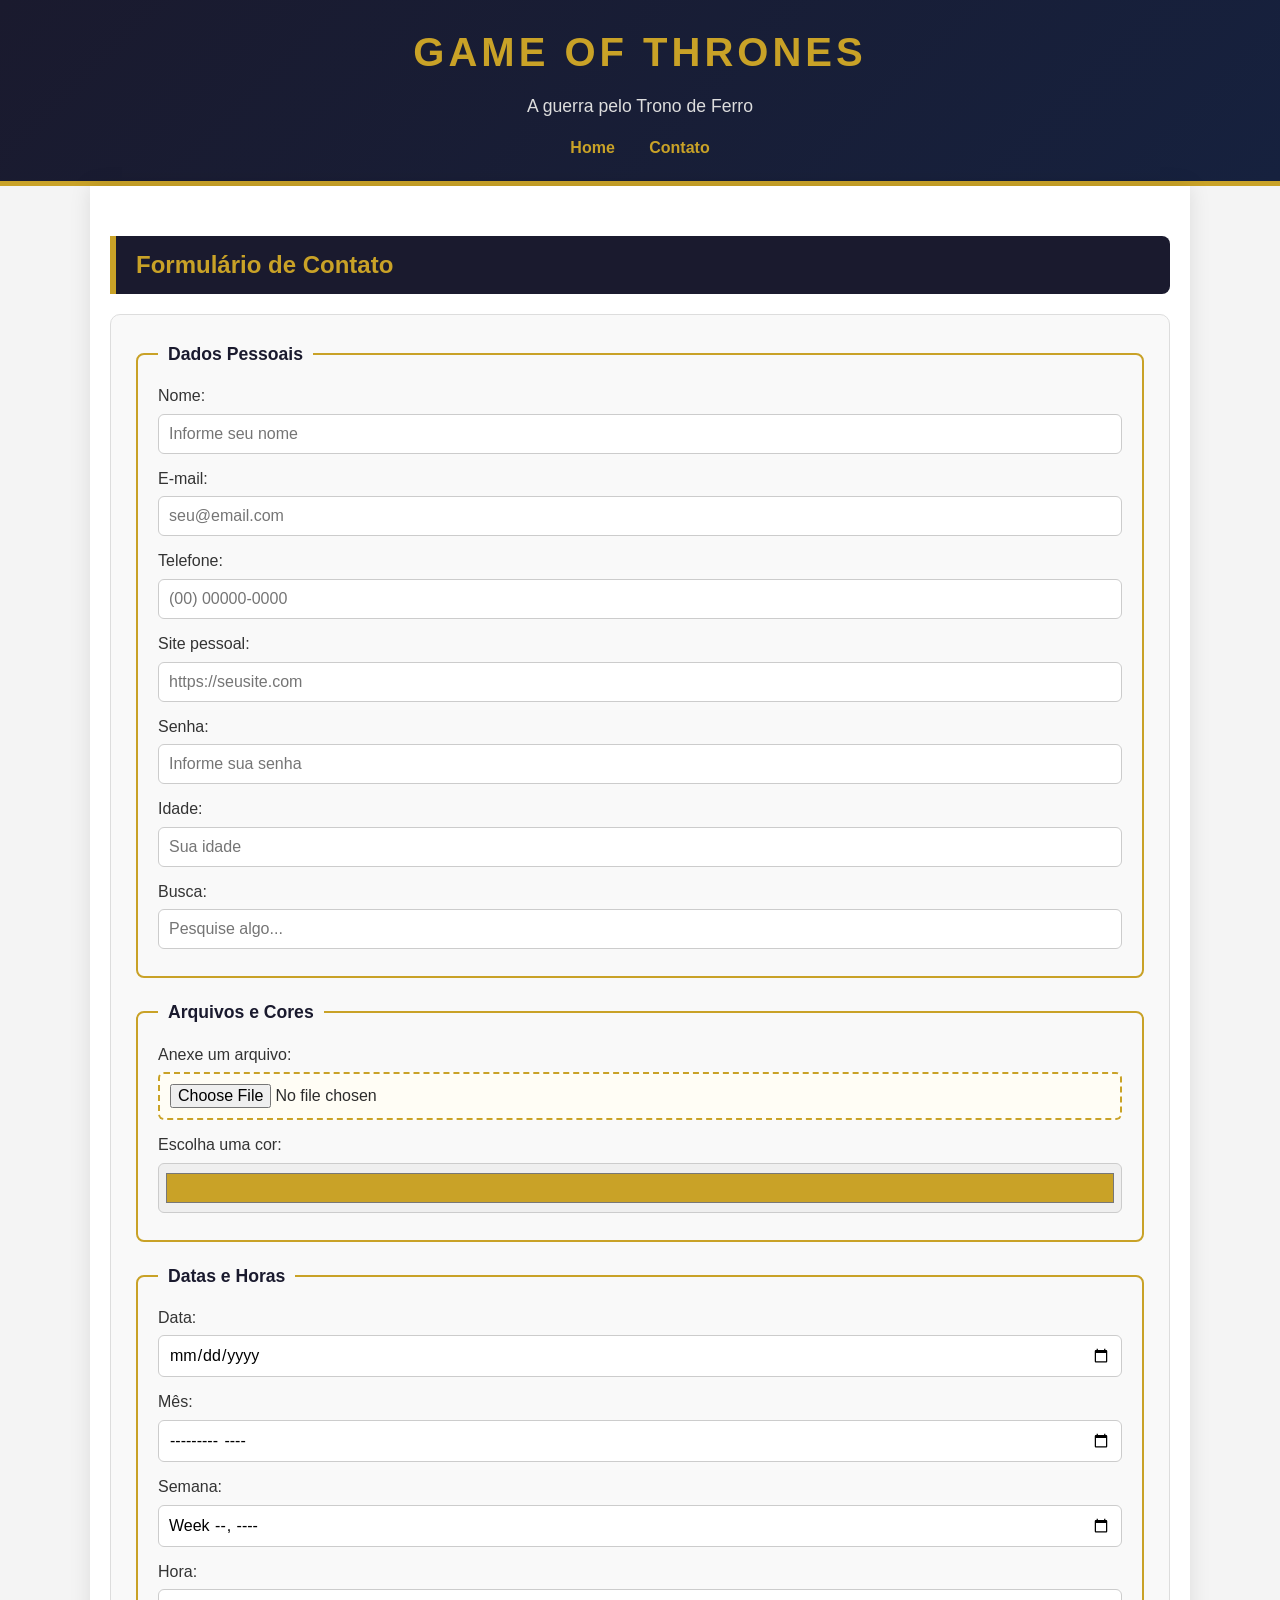
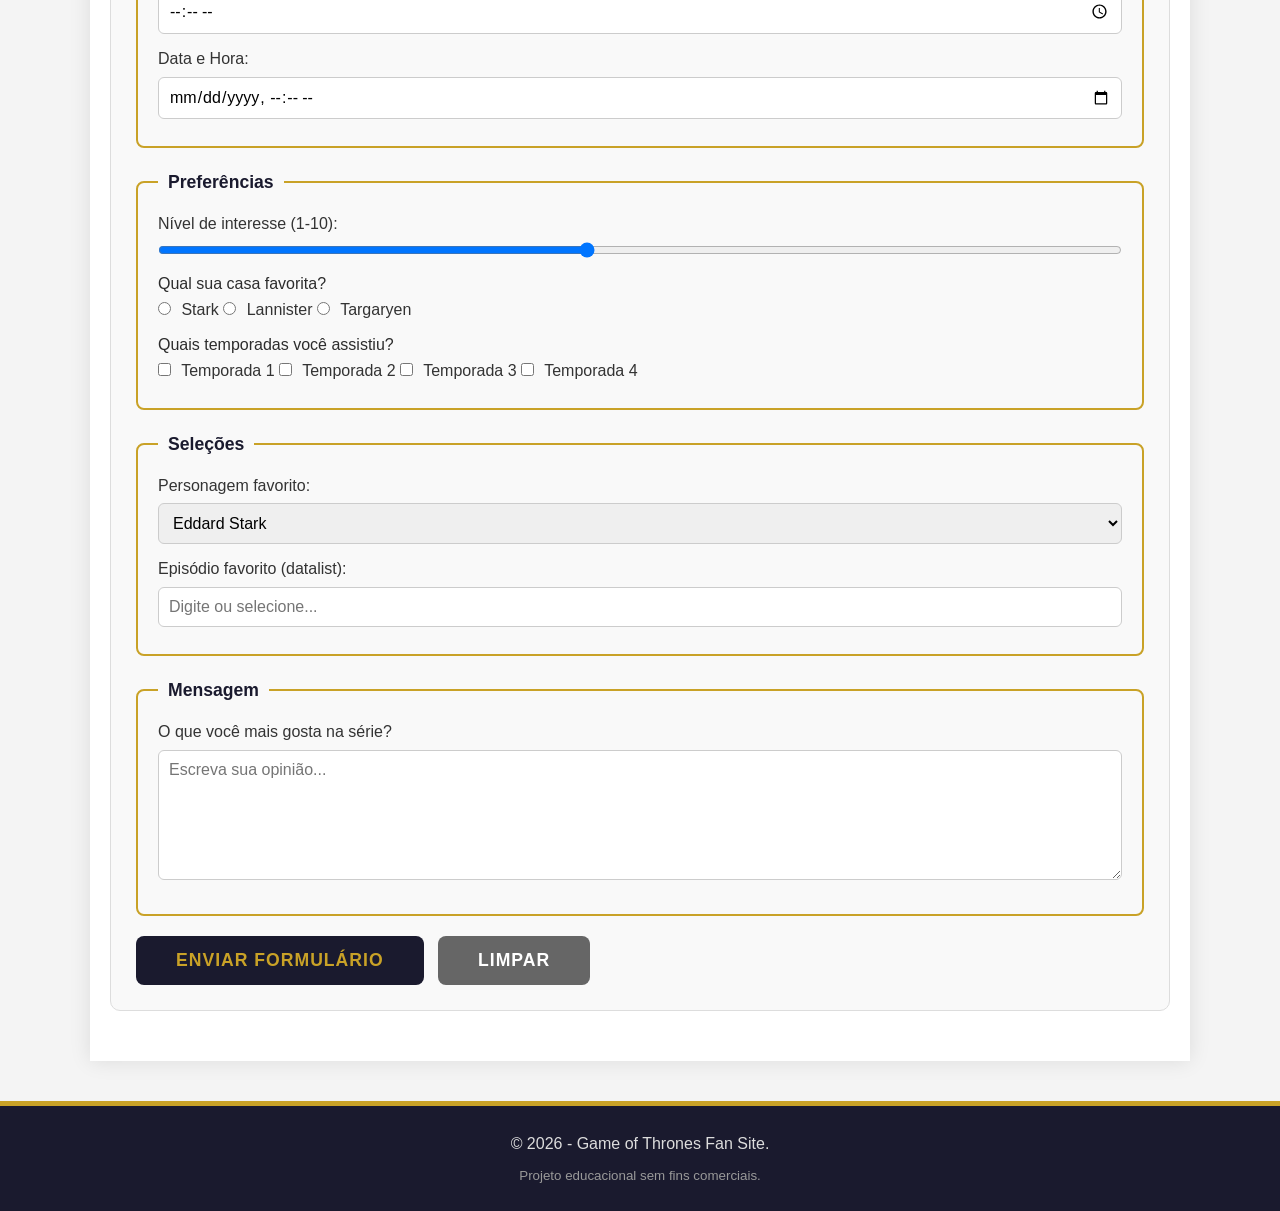
==== contato.html @ 69eac96a "Primeira versão do site Game of Thrones" ====
<!DOCTYPE html>
<html lang="pt-br">
<head>
    <meta charset="UTF-8">
    <meta name="viewport" content="width=device-width, initial-scale=1.0">
    <title>Game of Thrones - Contato</title>
    <link rel="icon" href="data:image/svg+xml,<svg xmlns='http://www.w3.org/2000/svg' viewBox='0 0 100 100'><text y='.9em' font-size='90'>🐉</text></svg>">
    <style>
        * {
            margin: 0;
            padding: 0;
            box-sizing: border-box;
        }

        body {
            font-family: 'Segoe UI', Tahoma, Geneva, Verdana, sans-serif;
            line-height: 1.6;
            color: #2c2c2c;
            background-color: #f4f4f4;
        }

        header {
            background: linear-gradient(135deg, #1a1a2e 0%, #16213e 100%);
            color: #fff;
            padding: 20px 0;
            text-align: center;
            border-bottom: 5px solid #c9a227;
        }

        header h1 {
            font-size: 2.5rem;
            letter-spacing: 4px;
            text-transform: uppercase;
            color: #c9a227;
        }

        header h2 {
            font-size: 1.1rem;
            font-weight: 300;
            color: #ddd;
            margin-top: 8px;
        }

        nav {
            margin-top: 15px;
        }

        nav a {
            color: #c9a227;
            text-decoration: none;
            margin: 0 15px;
            font-weight: bold;
            transition: color 0.3s;
        }

        nav a:hover {
            color: #fff;
            text-decoration: underline;
        }

        .titulo_secundario {
            background-color: #1a1a2e;
            color: #c9a227;
            padding: 10px 20px;
            margin: 30px 0 15px 0;
            border-left: 6px solid #c9a227;
            border-radius: 0 8px 8px 0;
        }

        main {
            max-width: 1100px;
            margin: 0 auto;
            padding: 20px;
            background-color: #fff;
            box-shadow: 0 0 20px rgba(0,0,0,0.1);
        }

        section {
            margin-bottom: 30px;
        }

        form {
            background-color: #f9f9f9;
            padding: 25px;
            border-radius: 10px;
            border: 1px solid #ddd;
            margin-top: 20px;
        }

        fieldset {
            border: 2px solid #c9a227;
            border-radius: 8px;
            padding: 15px 20px;
            margin-bottom: 20px;
        }

        legend {
            font-weight: bold;
            color: #1a1a2e;
            padding: 0 10px;
            font-size: 1.1rem;
        }

        label {
            display: inline-block;
            margin-bottom: 5px;
            font-weight: 500;
            color: #333;
        }

        input, textarea, select {
            width: 100%;
            padding: 10px;
            margin-bottom: 12px;
            border: 1px solid #ccc;
            border-radius: 6px;
            font-size: 1rem;
            font-family: inherit;
        }

        input[type="radio"],
        input[type="checkbox"] {
            width: auto;
            margin-right: 6px;
        }

        input[type="color"] {
            height: 50px;
            padding: 5px;
            cursor: pointer;
        }

        input[type="range"] {
            padding: 0;
        }

        input[type="file"] {
            border: 2px dashed #c9a227;
            background-color: #fffdf5;
            cursor: pointer;
        }

        textarea {
            resize: vertical;
            min-height: 100px;
        }

        select {
            cursor: pointer;
        }

        button {
            background-color: #1a1a2e;
            color: #c9a227;
            border: none;
            padding: 14px 40px;
            font-size: 1.1rem;
            font-weight: bold;
            border-radius: 8px;
            cursor: pointer;
            transition: background 0.3s, transform 0.2s;
            text-transform: uppercase;
            letter-spacing: 1px;
        }

        button:hover {
            background-color: #c9a227;
            color: #1a1a2e;
            transform: scale(1.03);
        }

        button[type="reset"] {
            background-color: #666;
            color: #fff;
            margin-left: 10px;
        }

        footer {
            background-color: #1a1a2e;
            color: #ddd;
            text-align: center;
            padding: 25px 15px;
            margin-top: 40px;
            border-top: 5px solid #c9a227;
        }

        footer small {
            display: block;
            margin-top: 8px;
            color: #999;
        }

        @media (max-width: 600px) {
            header h1 {
                font-size: 1.6rem;
            }
        }
    </style>
</head>
<body>

    <!-- ==================== HEADER ==================== -->
    <header>
        <div>
            <h1>Game of Thrones</h1>
            <h2>A guerra pelo Trono de Ferro</h2>
            <nav>
                <a href="index.html">Home</a>
                <a href="contato.html">Contato</a>
            </nav>
        </div>
    </header>

    <!-- ==================== MAIN ==================== -->
    <main>

        <section id="contato">
            <h2 class="titulo_secundario">Formulário de Contato</h2>

            <div>
                <form action="#" method="post" autocomplete="off">

                    <!-- Fieldset 1: Dados Pessoais -->
                    <fieldset>
                        <legend>Dados Pessoais</legend>

                        <label for="nome">Nome:</label>
                        <input type="text" id="nome" name="nome" placeholder="Informe seu nome"
                               minlength="3" maxlength="50" required>

                        <label for="email">E-mail:</label>
                        <input type="email" id="email" name="email" placeholder="seu@email.com" required>

                        <label for="telefone">Telefone:</label>
                        <input type="tel" id="telefone" name="telefone" placeholder="(00) 00000-0000">

                        <label for="url">Site pessoal:</label>
                        <input type="url" id="url" name="url" placeholder="https://seusite.com">

                        <label for="senha">Senha:</label>
                        <input type="password" id="senha" name="senha" placeholder="Informe sua senha"
                               minlength="6" required>

                        <label for="numero">Idade:</label>
                        <input type="number" id="numero" name="numero" min="1" max="120" placeholder="Sua idade">

                        <label for="busca">Busca:</label>
                        <input type="search" id="busca" name="busca" placeholder="Pesquise algo...">
                    </fieldset>

                    <!-- Fieldset 2: Arquivos e Cores -->
                    <fieldset>
                        <legend>Arquivos e Cores</legend>

                        <label for="arquivo">Anexe um arquivo:</label>
                        <input type="file" id="arquivo" name="arquivo">

                        <label for="cor">Escolha uma cor:</label>
                        <input type="color" id="cor" name="cor" value="#c9a227">
                    </fieldset>

                    <!-- Fieldset 3: Datas e Horas -->
                    <fieldset>
                        <legend>Datas e Horas</legend>

                        <label for="data">Data:</label>
                        <input type="date" id="data" name="data">

                        <label for="mes">Mês:</label>
                        <input type="month" id="mes" name="mes">

                        <label for="semana">Semana:</label>
                        <input type="week" id="semana" name="semana">

                        <label for="hora">Hora:</label>
                        <input type="time" id="hora" name="hora">

                        <label for="datahora">Data e Hora:</label>
                        <input type="datetime-local" id="datahora" name="datahora">
                    </fieldset>

                    <!-- Fieldset 4: Preferências -->
                    <fieldset>
                        <legend>Preferências</legend>

                        <label for="nivel">Nível de interesse (1-10):</label>
                        <input type="range" id="nivel" name="nivel" min="1" max="10" value="5">

                        <p>Qual sua casa favorita?</p>
                        <label><input type="radio" name="casa" value="stark"> Stark</label>
                        <label><input type="radio" name="casa" value="lannister"> Lannister</label>
                        <label><input type="radio" name="casa" value="targaryen"> Targaryen</label>

                        <p>Quais temporadas você assistiu?</p>
                        <label><input type="checkbox" name="temp1" value="1"> Temporada 1</label>
                        <label><input type="checkbox" name="temp2" value="2"> Temporada 2</label>
                        <label><input type="checkbox" name="temp3" value="3"> Temporada 3</label>
                        <label><input type="checkbox" name="temp4" value="4"> Temporada 4</label>
                    </fieldset>

                    <!-- Fieldset 5: Select e Datalist -->
                    <fieldset>
                        <legend>Seleções</legend>

                        <label for="personagem">Personagem favorito:</label>
                        <select id="personagem" name="personagem">
                            <optgroup label="Casa Stark">
                                <option value="ned">Eddard Stark</option>
                                <option value="arya">Arya Stark</option>
                                <option value="jon">Jon Snow</option>
                            </optgroup>
                            <optgroup label="Casa Lannister">
                                <option value="tyrion">Tyrion Lannister</option>
                                <option value="cersei">Cersei Lannister</option>
                                <option value="jaime">Jaime Lannister</option>
                            </optgroup>
                            <optgroup label="Casa Targaryen">
                                <option value="daenerys">Daenerys Targaryen</option>
                                <option value="viserys">Viserys Targaryen</option>
                            </optgroup>
                        </select>

                        <label for="episodio">Episódio favorito (datalist):</label>
                        <input list="episodios" id="episodio" name="episodio" placeholder="Digite ou selecione...">
                        <datalist id="episodios">
                            <option value="Winter is Coming">
                            <option value="The Rains of Castamere">
                            <option value="The Winds of Winter">
                            <option value="Battle of the Bastards">
                            <option value="The Long Night">
                        </datalist>
                    </fieldset>

                    <!-- Fieldset 6: Mensagem -->
                    <fieldset>
                        <legend>Mensagem</legend>

                        <label for="descricao">O que você mais gosta na série?</label>
                        <textarea id="descricao" name="descricao" rows="6" cols="50"
                                  placeholder="Escreva sua opinião..."></textarea>
                    </fieldset>

                    <button type="submit">Enviar Formulário</button>
                    <button type="reset">Limpar</button>

                </form>
            </div>
        </section>

    </main>

    <!-- ==================== FOOTER ==================== -->
    <footer>
        <div>
            <p>&copy; 2026 - Game of Thrones Fan Site.</p>
            <small>Projeto educacional sem fins comerciais.</small>
        </div>
    </footer>

</body>
</html>
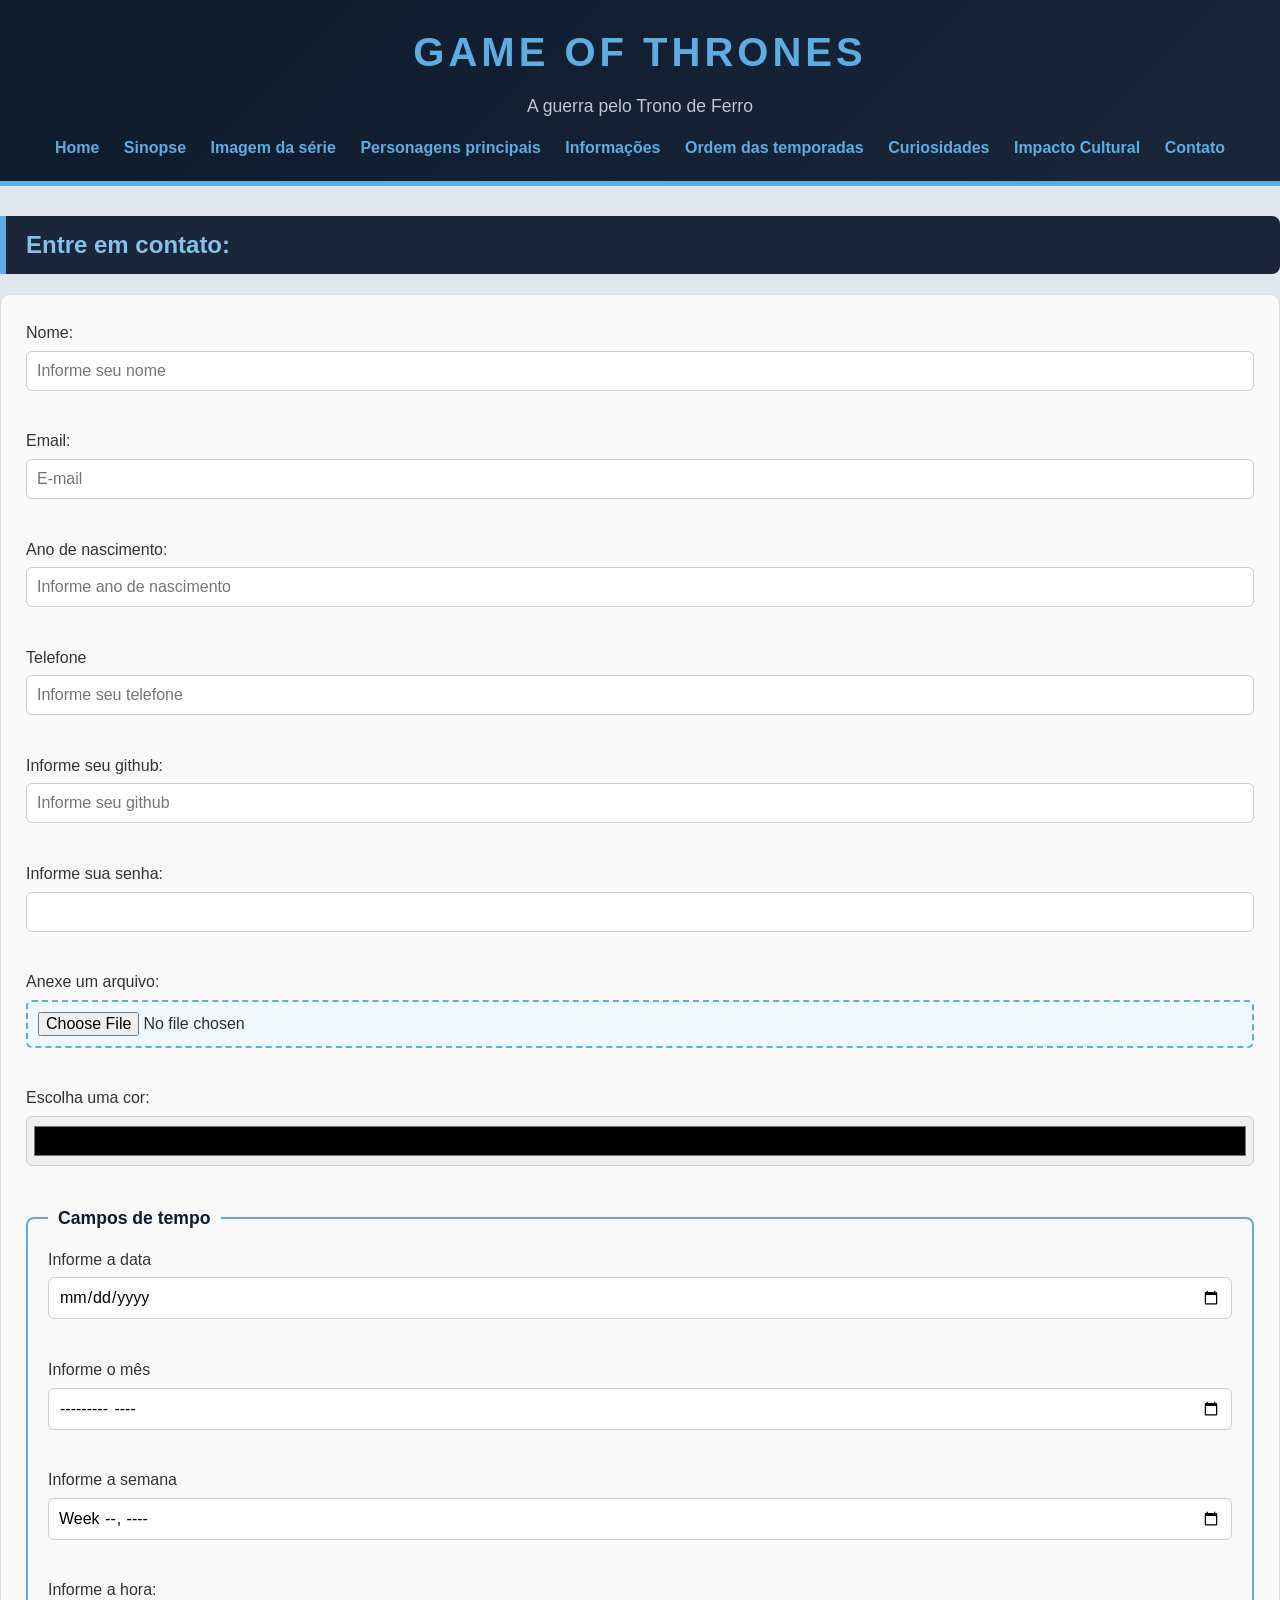
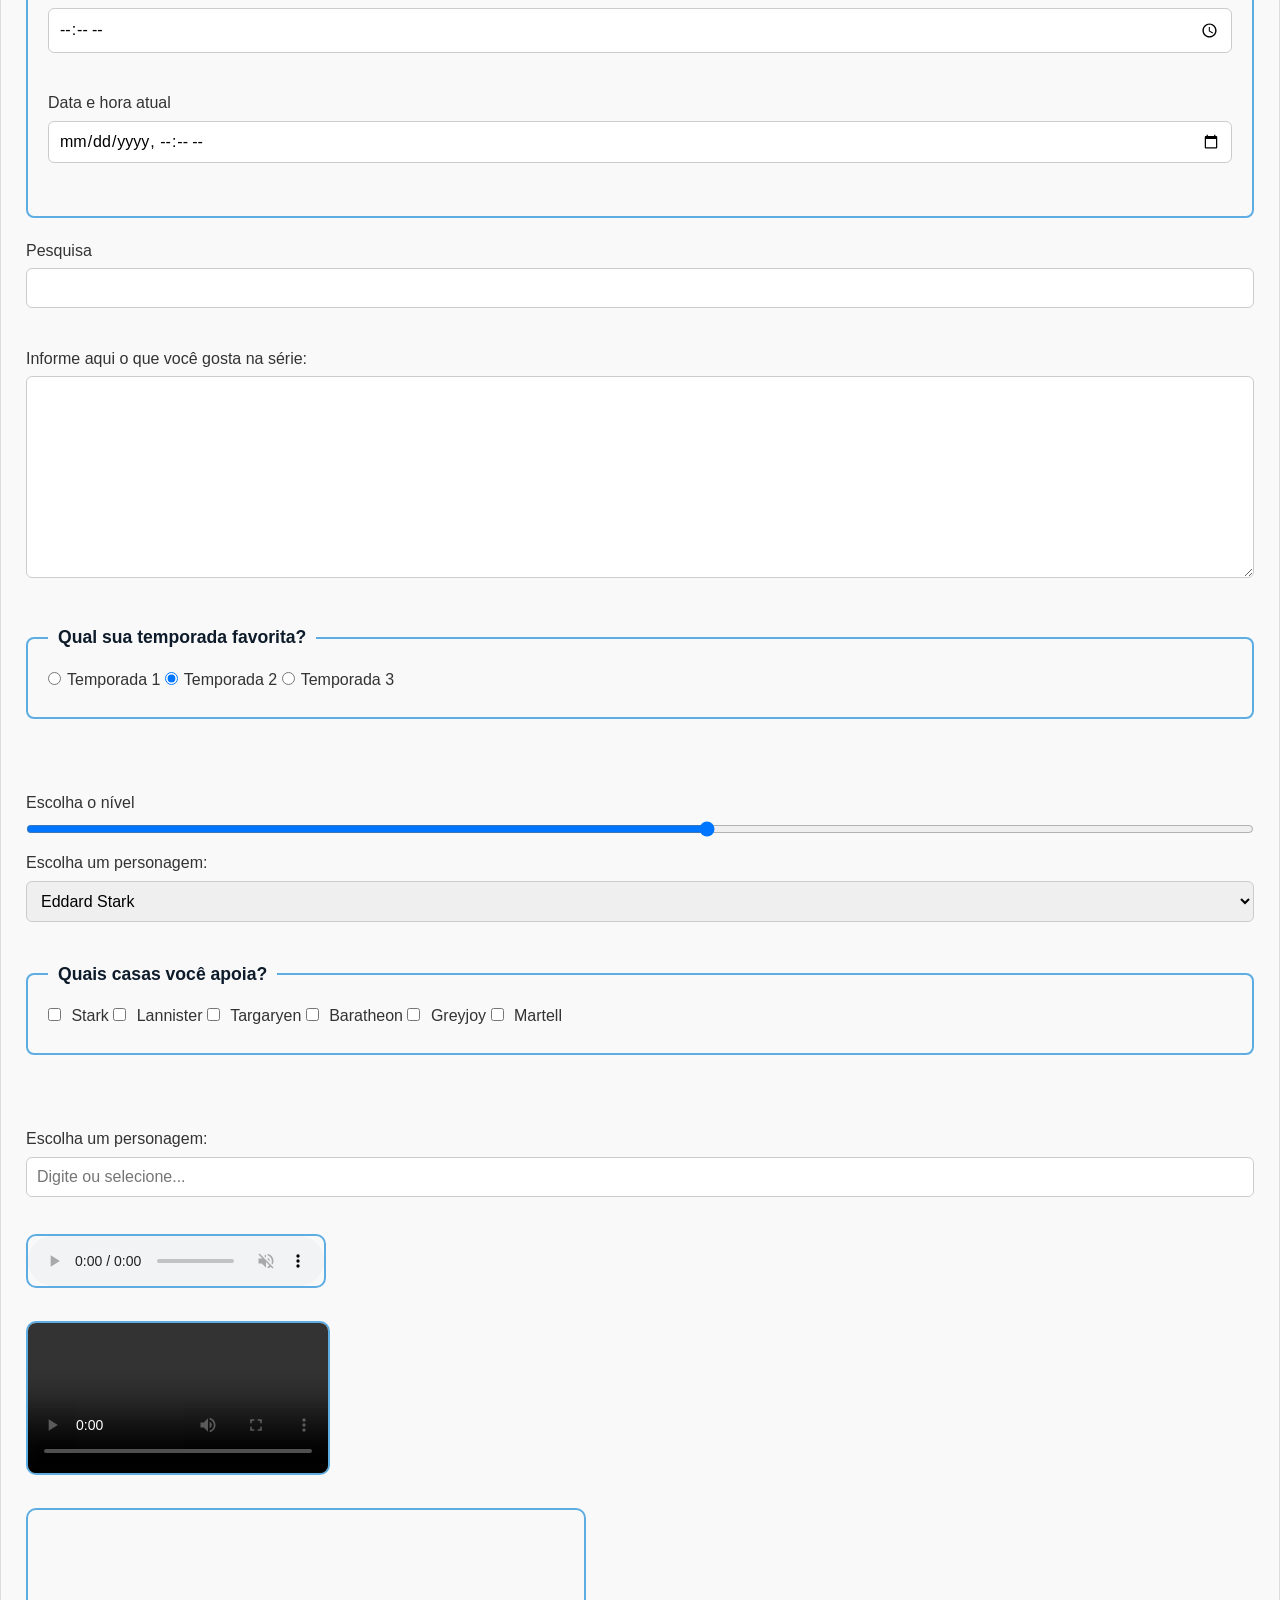
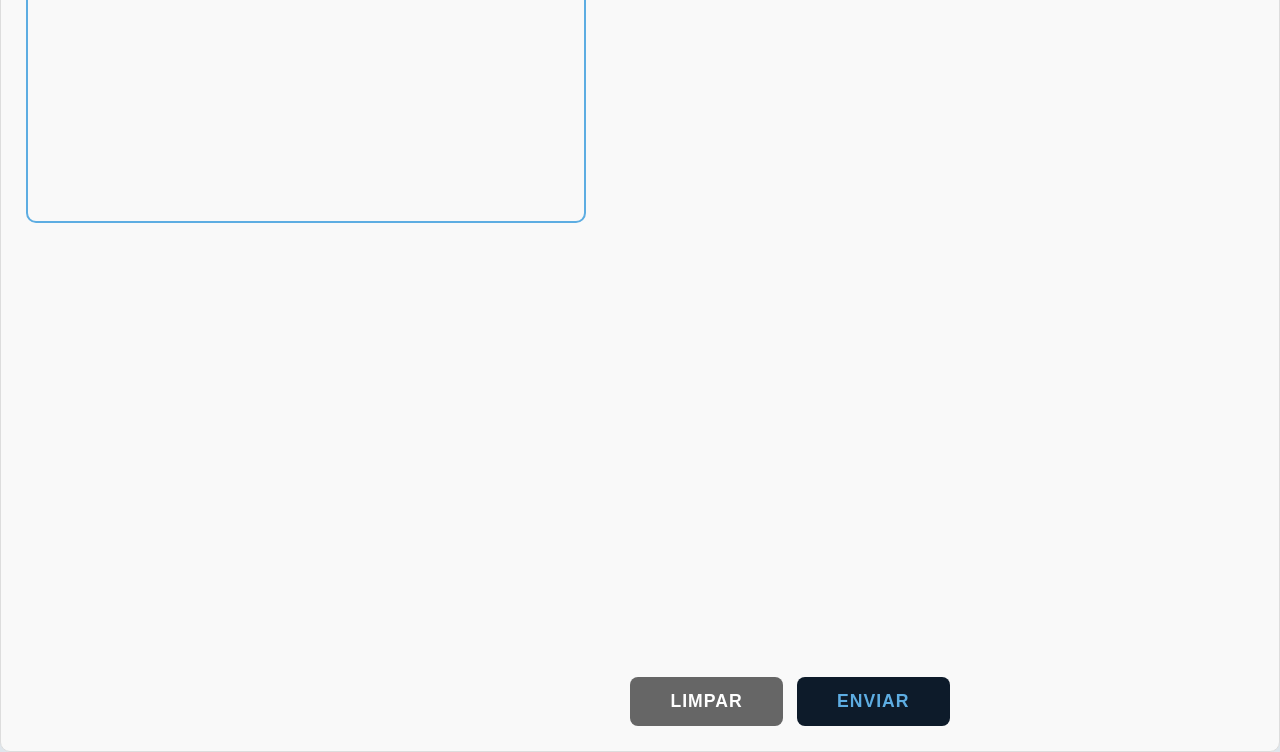
==== commit 437a1d05: "Projeto Game of Thrones completo" ====
--- a/contato.html
+++ b/contato.html
@@ -3,359 +3,152 @@
 <head>
     <meta charset="UTF-8">
     <meta name="viewport" content="width=device-width, initial-scale=1.0">
-    <title>Game of Thrones - Contato</title>
+    <title>Contato</title>
+    <link rel="stylesheet" href="styles.css">
     <link rel="icon" href="data:image/svg+xml,<svg xmlns='http://www.w3.org/2000/svg' viewBox='0 0 100 100'><text y='.9em' font-size='90'>🐉</text></svg>">
-    <style>
-        * {
-            margin: 0;
-            padding: 0;
-            box-sizing: border-box;
-        }
-
-        body {
-            font-family: 'Segoe UI', Tahoma, Geneva, Verdana, sans-serif;
-            line-height: 1.6;
-            color: #2c2c2c;
-            background-color: #f4f4f4;
-        }
-
-        header {
-            background: linear-gradient(135deg, #1a1a2e 0%, #16213e 100%);
-            color: #fff;
-            padding: 20px 0;
-            text-align: center;
-            border-bottom: 5px solid #c9a227;
-        }
-
-        header h1 {
-            font-size: 2.5rem;
-            letter-spacing: 4px;
-            text-transform: uppercase;
-            color: #c9a227;
-        }
-
-        header h2 {
-            font-size: 1.1rem;
-            font-weight: 300;
-            color: #ddd;
-            margin-top: 8px;
-        }
-
-        nav {
-            margin-top: 15px;
-        }
-
-        nav a {
-            color: #c9a227;
-            text-decoration: none;
-            margin: 0 15px;
-            font-weight: bold;
-            transition: color 0.3s;
-        }
-
-        nav a:hover {
-            color: #fff;
-            text-decoration: underline;
-        }
-
-        .titulo_secundario {
-            background-color: #1a1a2e;
-            color: #c9a227;
-            padding: 10px 20px;
-            margin: 30px 0 15px 0;
-            border-left: 6px solid #c9a227;
-            border-radius: 0 8px 8px 0;
-        }
-
-        main {
-            max-width: 1100px;
-            margin: 0 auto;
-            padding: 20px;
-            background-color: #fff;
-            box-shadow: 0 0 20px rgba(0,0,0,0.1);
-        }
-
-        section {
-            margin-bottom: 30px;
-        }
-
-        form {
-            background-color: #f9f9f9;
-            padding: 25px;
-            border-radius: 10px;
-            border: 1px solid #ddd;
-            margin-top: 20px;
-        }
-
-        fieldset {
-            border: 2px solid #c9a227;
-            border-radius: 8px;
-            padding: 15px 20px;
-            margin-bottom: 20px;
-        }
-
-        legend {
-            font-weight: bold;
-            color: #1a1a2e;
-            padding: 0 10px;
-            font-size: 1.1rem;
-        }
-
-        label {
-            display: inline-block;
-            margin-bottom: 5px;
-            font-weight: 500;
-            color: #333;
-        }
-
-        input, textarea, select {
-            width: 100%;
-            padding: 10px;
-            margin-bottom: 12px;
-            border: 1px solid #ccc;
-            border-radius: 6px;
-            font-size: 1rem;
-            font-family: inherit;
-        }
-
-        input[type="radio"],
-        input[type="checkbox"] {
-            width: auto;
-            margin-right: 6px;
-        }
-
-        input[type="color"] {
-            height: 50px;
-            padding: 5px;
-            cursor: pointer;
-        }
-
-        input[type="range"] {
-            padding: 0;
-        }
-
-        input[type="file"] {
-            border: 2px dashed #c9a227;
-            background-color: #fffdf5;
-            cursor: pointer;
-        }
-
-        textarea {
-            resize: vertical;
-            min-height: 100px;
-        }
-
-        select {
-            cursor: pointer;
-        }
-
-        button {
-            background-color: #1a1a2e;
-            color: #c9a227;
-            border: none;
-            padding: 14px 40px;
-            font-size: 1.1rem;
-            font-weight: bold;
-            border-radius: 8px;
-            cursor: pointer;
-            transition: background 0.3s, transform 0.2s;
-            text-transform: uppercase;
-            letter-spacing: 1px;
-        }
-
-        button:hover {
-            background-color: #c9a227;
-            color: #1a1a2e;
-            transform: scale(1.03);
-        }
-
-        button[type="reset"] {
-            background-color: #666;
-            color: #fff;
-            margin-left: 10px;
-        }
-
-        footer {
-            background-color: #1a1a2e;
-            color: #ddd;
-            text-align: center;
-            padding: 25px 15px;
-            margin-top: 40px;
-            border-top: 5px solid #c9a227;
-        }
-
-        footer small {
-            display: block;
-            margin-top: 8px;
-            color: #999;
-        }
-
-        @media (max-width: 600px) {
-            header h1 {
-                font-size: 1.6rem;
-            }
-        }
-    </style>
 </head>
 <body>
+    <div id="titulo_principal">
+        <h1>Game of Thrones</h1>
+        <h2>A guerra pelo Trono de Ferro</h2>
+        <nav>
+            <a href="index.html">Home</a>
+            <a href="sinopse.html">Sinopse</a>
+            <a href="imagemfilme.html">Imagem da série</a>
+            <a href="personagens.html">Personagens principais</a>
+            <a href="informacoes.html">Informações</a>
+            <a href="ordem.html">Ordem das temporadas</a>
+            <a href="curiosidades.html">Curiosidades</a>
+            <a href="impacto.html">Impacto Cultural</a>
+            <a href="contato.html">Contato</a>
+        </nav>
+    </div>
 
-    <!-- ==================== HEADER ==================== -->
-    <header>
-        <div>
-            <h1>Game of Thrones</h1>
-            <h2>A guerra pelo Trono de Ferro</h2>
-            <nav>
-                <a href="index.html">Home</a>
-                <a href="contato.html">Contato</a>
-            </nav>
-        </div>
-    </header>
+    <h2 class="titulo_secundario">Entre em contato:</h2>
 
-    <!-- ==================== MAIN ==================== -->
-    <main>
+    <form action="processa.php" method="post" autocomplete="off">
+    <label for="nomepessoa">Nome:</label>
+    <input type="text" name="nomepessoa" id="nomepessoa" minlength="3" maxlength="15" placeholder="Informe seu nome" required><br><br>
 
-        <section id="contato">
-            <h2 class="titulo_secundario">Formulário de Contato</h2>
+        <label for="email">Email:</label>
+        <input type="email" name="email" id="email" required placeholder="E-mail"><br><br>
 
-            <div>
-                <form action="#" method="post" autocomplete="off">
+        <label for="ano">Ano de nascimento:</label>
+        <input type="number" id="ano" name="ano" max="2026" min="1900" placeholder="Informe ano de nascimento"><br><br>
 
-                    <!-- Fieldset 1: Dados Pessoais -->
-                    <fieldset>
-                        <legend>Dados Pessoais</legend>
+        <label for="telefone">Telefone</label>
+        <input type="tel" name="telefone" id="telefone" placeholder="Informe seu telefone"><br><br>
 
-                        <label for="nome">Nome:</label>
-                        <input type="text" id="nome" name="nome" placeholder="Informe seu nome"
-                               minlength="3" maxlength="50" required>
+        <label for="github">Informe seu github:</label>
+        <input type="url" name="github" id="github" placeholder="Informe seu github"><br><br>
 
-                        <label for="email">E-mail:</label>
-                        <input type="email" id="email" name="email" placeholder="seu@email.com" required>
+        <label for="senha">Informe sua senha:</label>
+        <input type="password" id="senha" name="senhax"><br><br>
 
-                        <label for="telefone">Telefone:</label>
-                        <input type="tel" id="telefone" name="telefone" placeholder="(00) 00000-0000">
+        <label for="arquivo">Anexe um arquivo:</label>
+        <input type="file" id="arquivo" name="arquivo"><br><br>
 
-                        <label for="url">Site pessoal:</label>
-                        <input type="url" id="url" name="url" placeholder="https://seusite.com">
+        <label for="cor">Escolha uma cor:</label>
+        <input type="color" id="cor" name="cor"><br><br>
 
-                        <label for="senha">Senha:</label>
-                        <input type="password" id="senha" name="senha" placeholder="Informe sua senha"
-                               minlength="6" required>
+        <fieldset>
+            <legend>Campos de tempo</legend>
+            <label for="data">Informe a data</label>
+            <input type="date" name="data" id="data"><br><br>
 
-                        <label for="numero">Idade:</label>
-                        <input type="number" id="numero" name="numero" min="1" max="120" placeholder="Sua idade">
+            <label for="mes">Informe o mês</label>
+            <input type="month" name="mes" id="mes"><br><br>
 
-                        <label for="busca">Busca:</label>
-                        <input type="search" id="busca" name="busca" placeholder="Pesquise algo...">
-                    </fieldset>
+            <label for="semana">Informe a semana</label>
+            <input type="week" name="semana" id="semana"><br><br>
 
-                    <!-- Fieldset 2: Arquivos e Cores -->
-                    <fieldset>
-                        <legend>Arquivos e Cores</legend>
+            <label for="hora">Informe a hora:</label>
+            <input type="time" name="hora" id="hora"><br><br>
 
-                        <label for="arquivo">Anexe um arquivo:</label>
-                        <input type="file" id="arquivo" name="arquivo">
+            <label for="datahora">Data e hora atual</label>
+            <input type="datetime-local" name="datahora" id="datahora"><br><br>
+        </fieldset>
 
-                        <label for="cor">Escolha uma cor:</label>
-                        <input type="color" id="cor" name="cor" value="#c9a227">
-                    </fieldset>
+        <label for="pesquisa">Pesquisa</label>
+        <input type="search" id="pesquisa" name="pesquisa"><br><br>
 
-                    <!-- Fieldset 3: Datas e Horas -->
-                    <fieldset>
-                        <legend>Datas e Horas</legend>
+        <label for="descricao">Informe aqui o que você gosta na série:</label><br>
+        <textarea cols="30" rows="10" name="descricao" id="descricao"></textarea><br><br>
 
-                        <label for="data">Data:</label>
-                        <input type="date" id="data" name="data">
+        <fieldset>
+            <legend>Qual sua temporada favorita?</legend>
+            <label for="temp1"><input type="radio" name="temporada" id="temp1" value="Temporada 1">Temporada 1</label>
+            <label for="temp2"><input checked type="radio" name="temporada" id="temp2" value="Temporada 2">Temporada 2</label>
+            <label for="temp3"><input type="radio" name="temporada" id="temp3" value="Temporada 3">Temporada 3</label>
+        </fieldset><br><br>
 
-                        <label for="mes">Mês:</label>
-                        <input type="month" id="mes" name="mes">
+        <label for="nivel">Escolha o nível</label>
+        <input type="range" max="10" min="1" id="nivel" name="nivel">
 
-                        <label for="semana">Semana:</label>
-                        <input type="week" id="semana" name="semana">
+        <label>Escolha um personagem:</label>
+        <select id="lista_suspensa" name="lista">
+            <optgroup label="Casa Stark">
+                <option value="Ned">Eddard Stark</option>
+                <option value="Arya">Arya Stark</option>
+                <option value="Jon">Jon Snow</option>
+            </optgroup>
+            <optgroup label="Casa Lannister">
+                <option value="Tyrion">Tyrion Lannister</option>
+                <option value="Cersei">Cersei Lannister</option>
+                <option value="Jaime">Jaime Lannister</option>
+            </optgroup>
+            <optgroup label="Casa Targaryen">
+                <option value="Daenerys">Daenerys Targaryen</option>
+                <option value="Viserys">Viserys Targaryen</option>
+            </optgroup>
+        </select><br><br>
 
-                        <label for="hora">Hora:</label>
-                        <input type="time" id="hora" name="hora">
+                <fieldset>
+            <legend>Quais casas você apoia?</legend>
+            <label><input type="checkbox" name="stark" value="stark"> Stark</label>
+            <label><input type="checkbox" name="lannister" value="lannister"> Lannister</label>
+            <label><input type="checkbox" name="targaryen" value="targaryen"> Targaryen</label>
+            <label><input type="checkbox" name="baratheon" value="baratheon"> Baratheon</label>
+            <label><input type="checkbox" name="greyjoy" value="greyjoy"> Greyjoy</label>
+            <label><input type="checkbox" name="martell" value="martell"> Martell</label>
+        </fieldset><br><br>
 
-                        <label for="datahora">Data e Hora:</label>
-                        <input type="datetime-local" id="datahora" name="datahora">
-                    </fieldset>
+        <!-- Datalist possíveis personagens -->
+        <label for="busca_datalist">Escolha um personagem:</label>
+        <input type="text" id="busca_datalist" list="personagens_datalist" placeholder="Digite ou selecione...">
+        <datalist id="personagens_datalist">
+            <option>Jon Snow</option>
+            <option>Daenerys Targaryen</option>
+            <option>Tyrion Lannister</option>
+            <option>Arya Stark</option>
+            <option>Sansa Stark</option>
+            <option>Bran Stark</option>
+        </datalist><br><br>
 
-                    <!-- Fieldset 4: Preferências -->
-                    <fieldset>
-                        <legend>Preferências</legend>
+        <audio controls muted autoplay loop>
+            <source src="audio/musica.mp3" type="audio/mp3">
+            Navegador não é compatível para executar áudio!
+        </audio><br><br>
 
-                        <label for="nivel">Nível de interesse (1-10):</label>
-                        <input type="range" id="nivel" name="nivel" min="1" max="10" value="5">
+        <video controls autoplay loop poster="">
+            <source src="videos/videoteste.mp4" type="video/mp4">
+        </video><br><br>
 
-                        <p>Qual sua casa favorita?</p>
-                        <label><input type="radio" name="casa" value="stark"> Stark</label>
-                        <label><input type="radio" name="casa" value="lannister"> Lannister</label>
-                        <label><input type="radio" name="casa" value="targaryen"> Targaryen</label>
+        <iframe width="560" height="315"
+                src="https://www.youtube.com/embed/KPLWWIOCOOQ"
+                title="YouTube video player"
+                frameborder="0"
+                allow="accelerometer; autoplay; clipboard-write; encrypted-media; gyroscope; picture-in-picture; web-share"
+                referrerpolicy="strict-origin-when-cross-origin"
+                allowfullscreen></iframe><br><br>
 
-                        <p>Quais temporadas você assistiu?</p>
-                        <label><input type="checkbox" name="temp1" value="1"> Temporada 1</label>
-                        <label><input type="checkbox" name="temp2" value="2"> Temporada 2</label>
-                        <label><input type="checkbox" name="temp3" value="3"> Temporada 3</label>
-                        <label><input type="checkbox" name="temp4" value="4"> Temporada 4</label>
-                    </fieldset>
+        <iframe src="https://www.google.com/maps/embed?pb=!1m18!1m12!1m3!1d2307.288!2d-5.9303!3d54.6037!2m3!1f0!2f0!3f0!3m2!1i1024!2i768!4f13.1!3m3!1m2!1s0x0%3A0x0!2zNTTCsDM2JzEzLjMiTiA1wrA1NSc0OS4xIlc!5e0!3m2!1spt-BR!2sbr!4v1234567890"
+                width="600" height="450" style="border:0;"
+                allowfullscreen="" loading="lazy"
+                referrerpolicy="no-referrer-when-downgrade"></iframe>
 
-                    <!-- Fieldset 5: Select e Datalist -->
-                    <fieldset>
-                        <legend>Seleções</legend>
-
-                        <label for="personagem">Personagem favorito:</label>
-                        <select id="personagem" name="personagem">
-                            <optgroup label="Casa Stark">
-                                <option value="ned">Eddard Stark</option>
-                                <option value="arya">Arya Stark</option>
-                                <option value="jon">Jon Snow</option>
-                            </optgroup>
-                            <optgroup label="Casa Lannister">
-                                <option value="tyrion">Tyrion Lannister</option>
-                                <option value="cersei">Cersei Lannister</option>
-                                <option value="jaime">Jaime Lannister</option>
-                            </optgroup>
-                            <optgroup label="Casa Targaryen">
-                                <option value="daenerys">Daenerys Targaryen</option>
-                                <option value="viserys">Viserys Targaryen</option>
-                            </optgroup>
-                        </select>
-
-                        <label for="episodio">Episódio favorito (datalist):</label>
-                        <input list="episodios" id="episodio" name="episodio" placeholder="Digite ou selecione...">
-                        <datalist id="episodios">
-                            <option value="Winter is Coming">
-                            <option value="The Rains of Castamere">
-                            <option value="The Winds of Winter">
-                            <option value="Battle of the Bastards">
-                            <option value="The Long Night">
-                        </datalist>
-                    </fieldset>
-
-                    <!-- Fieldset 6: Mensagem -->
-                    <fieldset>
-                        <legend>Mensagem</legend>
-
-                        <label for="descricao">O que você mais gosta na série?</label>
-                        <textarea id="descricao" name="descricao" rows="6" cols="50"
-                                  placeholder="Escreva sua opinião..."></textarea>
-                    </fieldset>
-
-                    <button type="submit">Enviar Formulário</button>
-                    <button type="reset">Limpar</button>
-
-                </form>
-            </div>
-        </section>
-
-    </main>
-
-    <!-- ==================== FOOTER ==================== -->
-    <footer>
-        <div>
-            <p>&copy; 2026 - Game of Thrones Fan Site.</p>
-            <small>Projeto educacional sem fins comerciais.</small>
-        </div>
-    </footer>
-
+        <button type="reset">Limpar</button>
+        <button type="submit">Enviar</button>
+    </form>
 </body>
 </html>
--- a/styles.css
+++ b/styles.css
@@ -0,0 +1,400 @@
+/* ============================================
+   styles.css - Game of Thrones (Azul & Cinza)
+   ============================================ */
+
+* {
+    margin: 0;
+    padding: 0;
+    box-sizing: border-box;
+}
+
+body {
+    font-family: 'Segoe UI', Tahoma, Geneva, Verdana, sans-serif;
+    line-height: 1.6;
+    color: #2b2d42;
+    background-color: #dfe6ec;
+}
+
+/* Cabeçalho principal */
+#titulo_principal {
+    background: linear-gradient(135deg, #0d1b2a 0%, #1b263b 100%);
+    color: #f5f5f5;
+    padding: 20px 0;
+    text-align: center;
+    border-bottom: 5px solid #5dade2;
+}
+
+#titulo_principal h1 {
+    font-size: 2.5rem;
+    letter-spacing: 4px;
+    text-transform: uppercase;
+    color: #5dade2;
+}
+
+#titulo_principal h2 {
+    font-size: 1.1rem;
+    font-weight: 300;
+    color: #c0c5ce;
+    margin-top: 8px;
+}
+
+nav {
+    margin-top: 15px;
+}
+
+nav a {
+    color: #5dade2;
+    text-decoration: none;
+    margin: 0 10px;
+    font-weight: bold;
+    transition: color 0.3s;
+}
+
+nav a:hover {
+    color: #aed6f1;
+    text-decoration: underline;
+}
+
+/* Títulos secundários */
+.titulo_secundario {
+    background-color: #1b263b;
+    color: #85c1e9;
+    padding: 10px 20px;
+    margin: 30px 0 15px 0;
+    border-left: 6px solid #5dade2;
+    border-radius: 0 8px 8px 0;
+}
+
+main {
+    max-width: 1100px;
+    margin: 0 auto;
+    padding: 20px;
+    background-color: #ffffff;
+    box-shadow: 0 0 20px rgba(0,0,0,0.1);
+}
+
+/* Layout article + aside */
+#layout {
+    display: flex;
+    gap: 20px;
+    align-items: flex-start;
+}
+
+#layout article { flex: 2; }
+#layout aside   { flex: 1; }
+
+section { margin-bottom: 30px; }
+
+article p {
+    margin-bottom: 12px;
+    text-align: justify;
+}
+
+/* Imagens */
+figure {
+    text-align: center;
+    margin: 20px 0;
+}
+
+figure img {
+    max-width: 100%;
+    height: auto;
+    border-radius: 10px;
+    border: 3px solid #5dade2;
+}
+
+figcaption {
+    font-style: italic;
+    color: #555;
+    margin-top: 8px;
+    font-size: 0.9rem;
+}
+
+/* Listas */
+ul, ol {
+    margin-left: 30px;
+    margin-bottom: 15px;
+}
+
+li { margin-bottom: 6px; }
+
+/* Tabela */
+table {
+    width: 100%;
+    border-collapse: collapse;
+    margin: 20px 0;
+}
+
+table, th, td { border: 1px solid #5dade2; }
+
+th {
+    background-color: #1b263b;
+    color: #85c1e9;
+    padding: 12px;
+    text-align: left;
+}
+
+td {
+    padding: 10px;
+    background-color: #fafafa;
+}
+
+tr:nth-child(even) td { background-color: #f0f0f0; }
+
+/* Lista de definição */
+dl { margin: 15px 0; }
+dt { font-weight: bold; color: #0d1b2a; margin-top: 10px; }
+dd { margin-left: 25px; margin-bottom: 5px; color: #555; }
+
+/* Aside */
+aside {
+    background-color: #eef2f6;
+    border-left: 5px solid #415a77;
+    padding: 15px 20px;
+    margin: 20px 0;
+    border-radius: 0 8px 8px 0;
+}
+
+aside h3 { color: #0d1b2a; margin-bottom: 10px; }
+
+/* Formulário */
+form {
+    background-color: #f9f9f9;
+    padding: 25px;
+    border-radius: 10px;
+    border: 1px solid #ddd;
+    margin-top: 20px;
+}
+
+fieldset {
+    border: 2px solid #5dade2;
+    border-radius: 8px;
+    padding: 15px 20px;
+    margin-bottom: 20px;
+}
+
+legend {
+    font-weight: bold;
+    color: #0d1b2a;
+    padding: 0 10px;
+    font-size: 1.1rem;
+}
+
+label {
+    display: inline-block;
+    margin-bottom: 5px;
+    font-weight: 500;
+    color: #333;
+}
+
+input, textarea, select {
+    width: 100%;
+    padding: 10px;
+    margin-bottom: 12px;
+    border: 1px solid #ccc;
+    border-radius: 6px;
+    font-size: 1rem;
+    font-family: inherit;
+}
+
+input[type="radio"],
+input[type="checkbox"] {
+    width: auto;
+    margin-right: 6px;
+}
+
+input[type="color"] { height: 50px; padding: 5px; cursor: pointer; }
+input[type="range"] { padding: 0; }
+
+input[type="file"] {
+    border: 2px dashed #5dade2;
+    background-color: #f0f8ff;
+    cursor: pointer;
+}
+
+textarea { resize: vertical; min-height: 100px; }
+select   { cursor: pointer; }
+
+button {
+    background-color: #0d1b2a;
+    color: #5dade2;
+    border: none;
+    padding: 14px 40px;
+    font-size: 1.1rem;
+    font-weight: bold;
+    border-radius: 8px;
+    cursor: pointer;
+    transition: background 0.3s, transform 0.2s;
+    text-transform: uppercase;
+    letter-spacing: 1px;
+    margin-right: 10px;
+}
+
+button:hover {
+    background-color: #5dade2;
+    color: #0d1b2a;
+    transform: scale(1.03);
+}
+
+button[type="reset"] {
+    background-color: #666;
+    color: #fff;
+}
+
+/* Rodapé */
+.rodape {
+    text-align: center;
+    background-color: #0d1b2a;
+    color: #ddd;
+    padding: 25px 15px;
+    margin-top: 40px;
+    border-top: 5px solid #5dade2;
+}
+
+.rodape small {
+    display: block;
+    margin-top: 8px;
+    color: #999;
+}
+
+hr {
+    border: none;
+    height: 2px;
+    background: linear-gradient(to right, transparent, #5dade2, transparent);
+    margin: 30px 0;
+}
+
+.destaque { color: #5dade2; font-weight: bold; }
+em { color: #555; }
+
+/* Mídia */
+.media-container {
+    display: flex;
+    flex-wrap: wrap;
+    gap: 20px;
+    justify-content: center;
+    margin: 20px 0;
+}
+
+audio, video, iframe {
+    border-radius: 10px;
+    border: 2px solid #5dade2;
+    max-width: 100%;
+}
+
+/* ============================================
+   Extras para páginas específicas
+   ============================================ */
+
+/* Página de curiosidades */
+#curiosidades {
+    background-color: #ffffff;
+    border: solid 3px #415a77;
+    color: #2b2d42;
+    padding: 15px 20px;
+    border-radius: 8px;
+    transition-duration: 1s;
+    transition-property: all;
+    transition-timing-function: ease-in-out;
+}
+
+#curiosidades:hover {
+    background-color: #0d1b2a;
+    color: #f5f5f5;
+    border: solid 3px #5dade2;
+}
+
+/* Animação do foguete */
+.animacao img {
+    display: block;
+    animation: foguete;
+    animation-duration: 5s;
+    animation-iteration-count: infinite;
+}
+
+@keyframes foguete {
+    0%   { margin-left: 0%; }
+    25%  { margin-left: 80%; transform: rotate(0deg); }
+    50%  { margin-left: 80%; transform: rotate(-120deg); }
+    75%  { margin-left: 0%;  transform: rotate(-120deg); }
+    100% { margin-left: 0%;  transform: rotate(0deg); }
+}
+
+/* Página de impacto cultural (fundo) */
+#impacto_cultural {
+    background-image: url('img/westeros-fundo.jpg');
+    background-repeat: no-repeat;
+    background-size: cover;
+    background-attachment: fixed;
+}
+
+/* Página de informações (position) */
+
+#pai {
+    width: 100%;
+    max-width: 700px;
+    background-color: #415a77;
+    color: #f5f5f5;
+    padding: 20px;
+    margin: 20px 0;
+    border-radius: 8px;
+    position: relative;
+}
+
+#filho {
+    position: static;
+    background-color: #ffffff;
+    color: #0d1b2a;
+    padding: 20px;
+    border-radius: 8px;
+    border: 2px solid #5dade2;
+}
+
+#irmao {
+    position: static;
+    background-color: #5dade2;
+    color: #0d1b2a;
+    padding: 20px;
+    margin-top: 20px;
+    border-radius: 8px;
+    text-align: center;
+    font-weight: bold;
+}
+
+/* Estilos das listas nas páginas */
+#estilo_lista_ul {
+    list-style-type: square;
+}
+
+#estilo_lista_ol {
+    list-style-type: decimal;
+}
+
+/* Responsivo */
+@media (max-width: 700px) {
+    #titulo_principal h1 { font-size: 1.6rem; }
+    #layout { flex-direction: column; }
+    .media-container { flex-direction: column; align-items: center; }
+    nav a { display: inline-block; margin: 5px; }
+}
+
+/* ============================================
+   Logo no cabeçalho
+   ============================================ */
+.logo-header {
+    display: block;
+    width: auto;
+    height: 110px;              /* Altura fixa: 110px */
+    max-height: 110px;
+    max-width: 90%;             /* Nunca passa de 90% da tela */
+    margin: 15px auto 20px auto;/* Centraliza e dá respiro */
+    object-fit: contain;        /* Mantém a proporção original */
+    border: none;
+    border-radius: 0;
+    filter: drop-shadow(0 0 12px rgba(93, 173, 226, 0.7));
+}
+
+/* Ajuste do h1 quando tem logo acima */
+#titulo_principal h1 {
+    margin-top: 0;
+}
